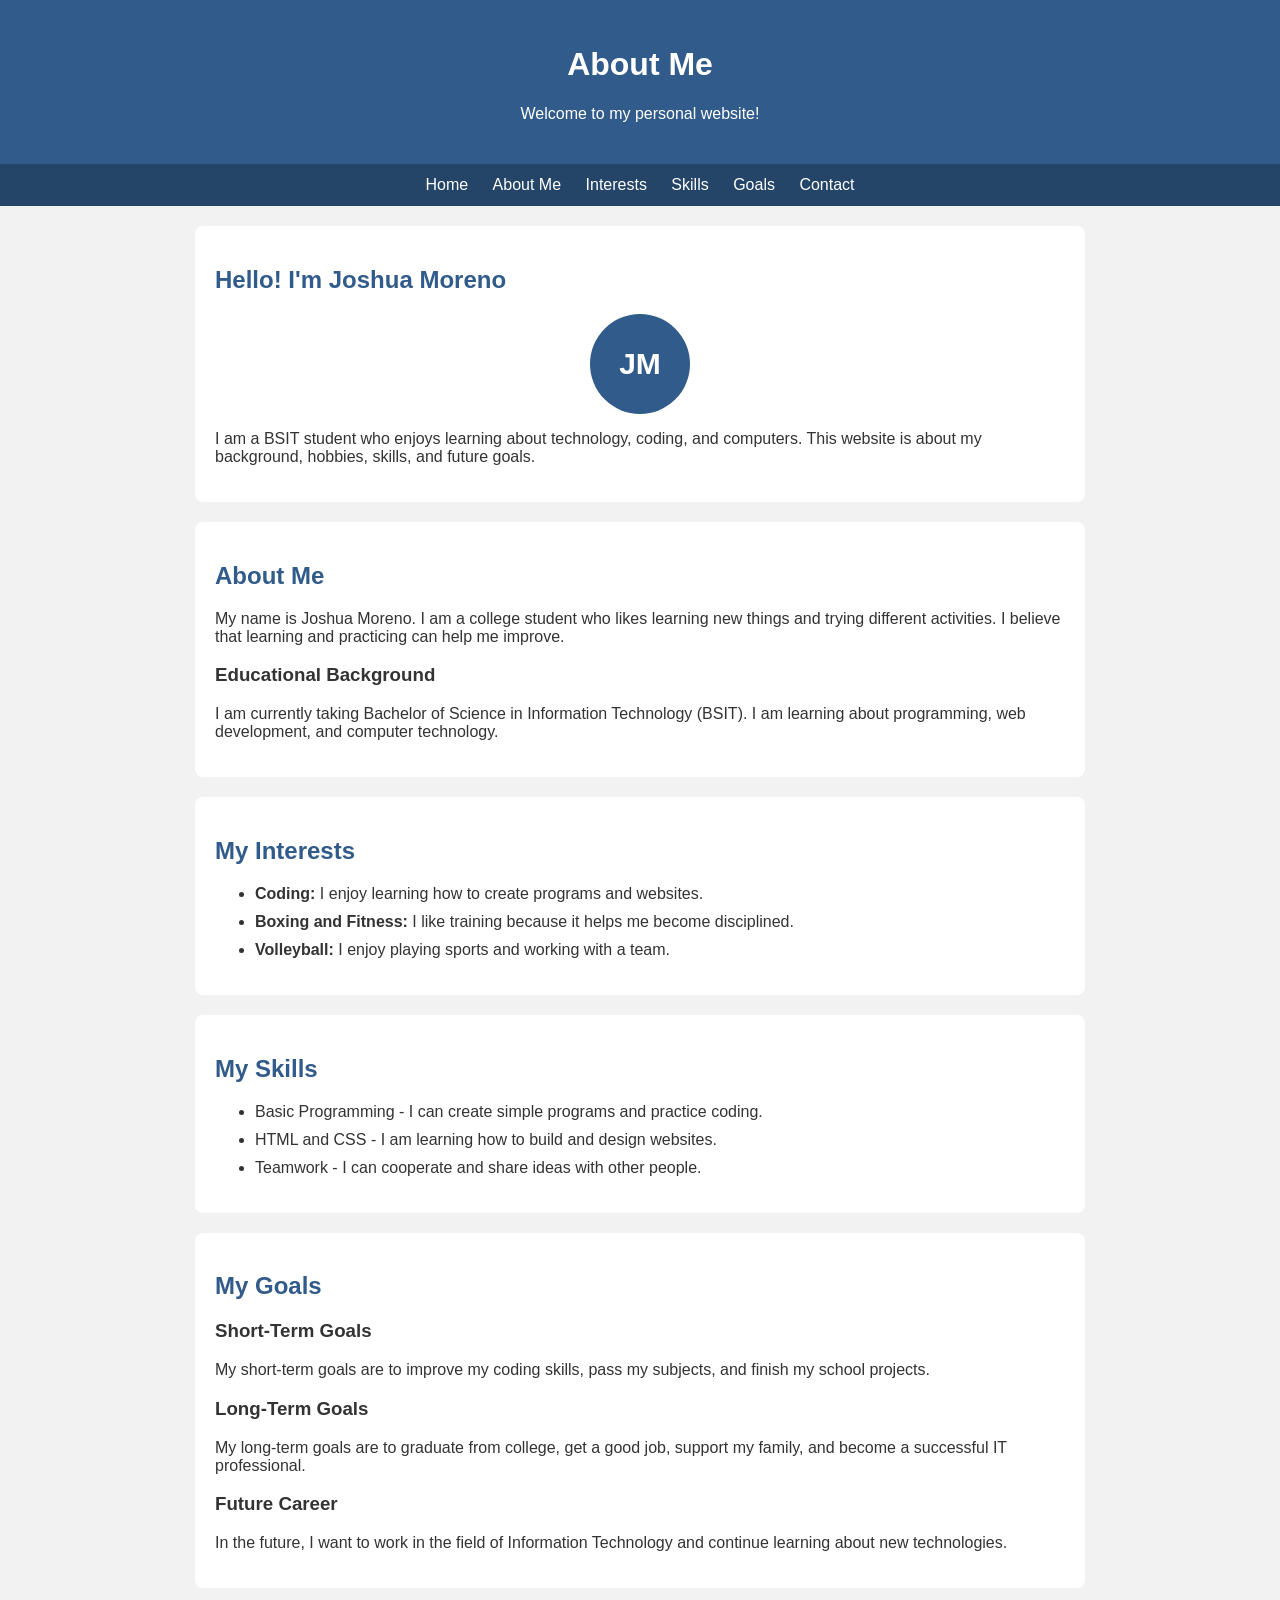
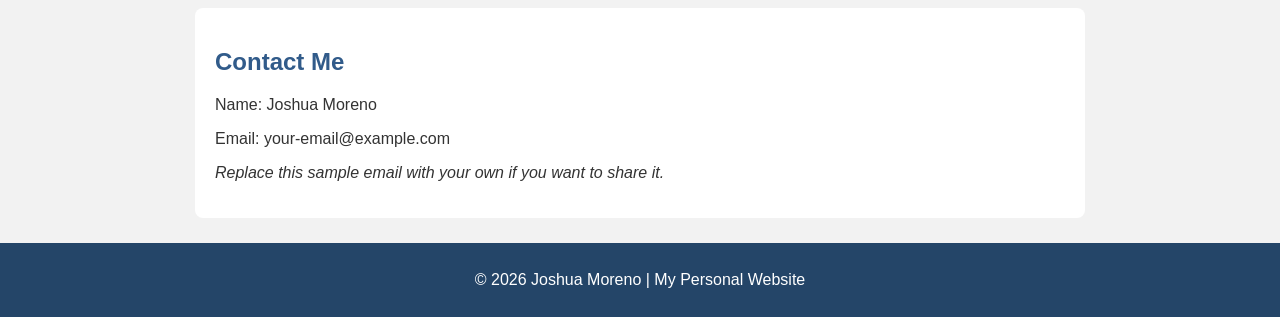
==== index.html @ 54749994 "Add files via upload" ====
<!DOCTYPE html>
<html lang="en">
<head>
    <meta charset="UTF-8">
    <meta name="viewport" content="width=device-width, initial-scale=1.0">
    <title>About Me - Joshua Moreno</title>
    <link rel="stylesheet" href="style.css">
</head>
<body>
    <header>
        <h1>About Me</h1>
        <p>Welcome to my personal website!</p>
    </header>

    <nav>
        <a href="#home">Home</a>
        <a href="#about">About Me</a>
        <a href="#interests">Interests</a>
        <a href="#skills">Skills</a>
        <a href="#goals">Goals</a>
        <a href="#contact">Contact</a>
    </nav>

    <section id="home">
        <h2>Hello! I'm Joshua Moreno</h2>
        <div class="profile">JM</div>
        <p>I am a BSIT student who enjoys learning about technology, coding, and computers. This website is about my background, hobbies, skills, and future goals.</p>
    </section>

    <section id="about">
        <h2>About Me</h2>
        <p>My name is Joshua Moreno. I am a college student who likes learning new things and trying different activities. I believe that learning and practicing can help me improve.</p>
        <h3>Educational Background</h3>
        <p>I am currently taking Bachelor of Science in Information Technology (BSIT). I am learning about programming, web development, and computer technology.</p>
    </section>

    <section id="interests">
        <h2>My Interests</h2>
        <ul>
            <li><strong>Coding:</strong> I enjoy learning how to create programs and websites.</li>
            <li><strong>Boxing and Fitness:</strong> I like training because it helps me become disciplined.</li>
            <li><strong>Volleyball:</strong> I enjoy playing sports and working with a team.</li>
        </ul>
    </section>

    <section id="skills">
        <h2>My Skills</h2>
        <ul>
            <li>Basic Programming - I can create simple programs and practice coding.</li>
            <li>HTML and CSS - I am learning how to build and design websites.</li>
            <li>Teamwork - I can cooperate and share ideas with other people.</li>
        </ul>
    </section>

    <section id="goals">
        <h2>My Goals</h2>
        <h3>Short-Term Goals</h3>
        <p>My short-term goals are to improve my coding skills, pass my subjects, and finish my school projects.</p>
        <h3>Long-Term Goals</h3>
        <p>My long-term goals are to graduate from college, get a good job, support my family, and become a successful IT professional.</p>
        <h3>Future Career</h3>
        <p>In the future, I want to work in the field of Information Technology and continue learning about new technologies.</p>
    </section>

    <section id="contact">
        <h2>Contact Me</h2>
        <p>Name: Joshua Moreno</p>
        <p>Email: your-email@example.com</p>
        <p><em>Replace this sample email with your own if you want to share it.</em></p>
    </section>

    <footer>
        <p>© 2026 Joshua Moreno | My Personal Website</p>
    </footer>
</body>
</html>
---- style.css ----
/* Simple CSS for my personal website */

body {
    font-family: Arial, sans-serif;
    background-color: #f2f2f2;
    color: #333333;
    margin: 0;
    padding: 0;
}

header {
    background-color: #315b8a;
    color: white;
    text-align: center;
    padding: 25px;
}

nav {
    background-color: #244568;
    text-align: center;
    padding: 12px;
}

nav a {
    color: white;
    text-decoration: none;
    margin: 10px;
}

nav a:hover {
    text-decoration: underline;
}

section {
    background-color: white;
    width: 80%;
    max-width: 850px;
    margin: 20px auto;
    padding: 20px;
    border-radius: 8px;
}

h2 {
    color: #315b8a;
}

.profile {
    background-color: #315b8a;
    color: white;
    width: 100px;
    height: 100px;
    line-height: 100px;
    text-align: center;
    border-radius: 50%;
    font-size: 30px;
    font-weight: bold;
    margin: 15px auto;
}

li {
    margin-bottom: 10px;
}

footer {
    background-color: #244568;
    color: white;
    text-align: center;
    padding: 12px;
    margin-top: 25px;
}

@media screen and (max-width: 600px) {
    nav a {
        display: inline-block;
        margin: 6px;
    }

    section {
        width: 85%;
    }
}
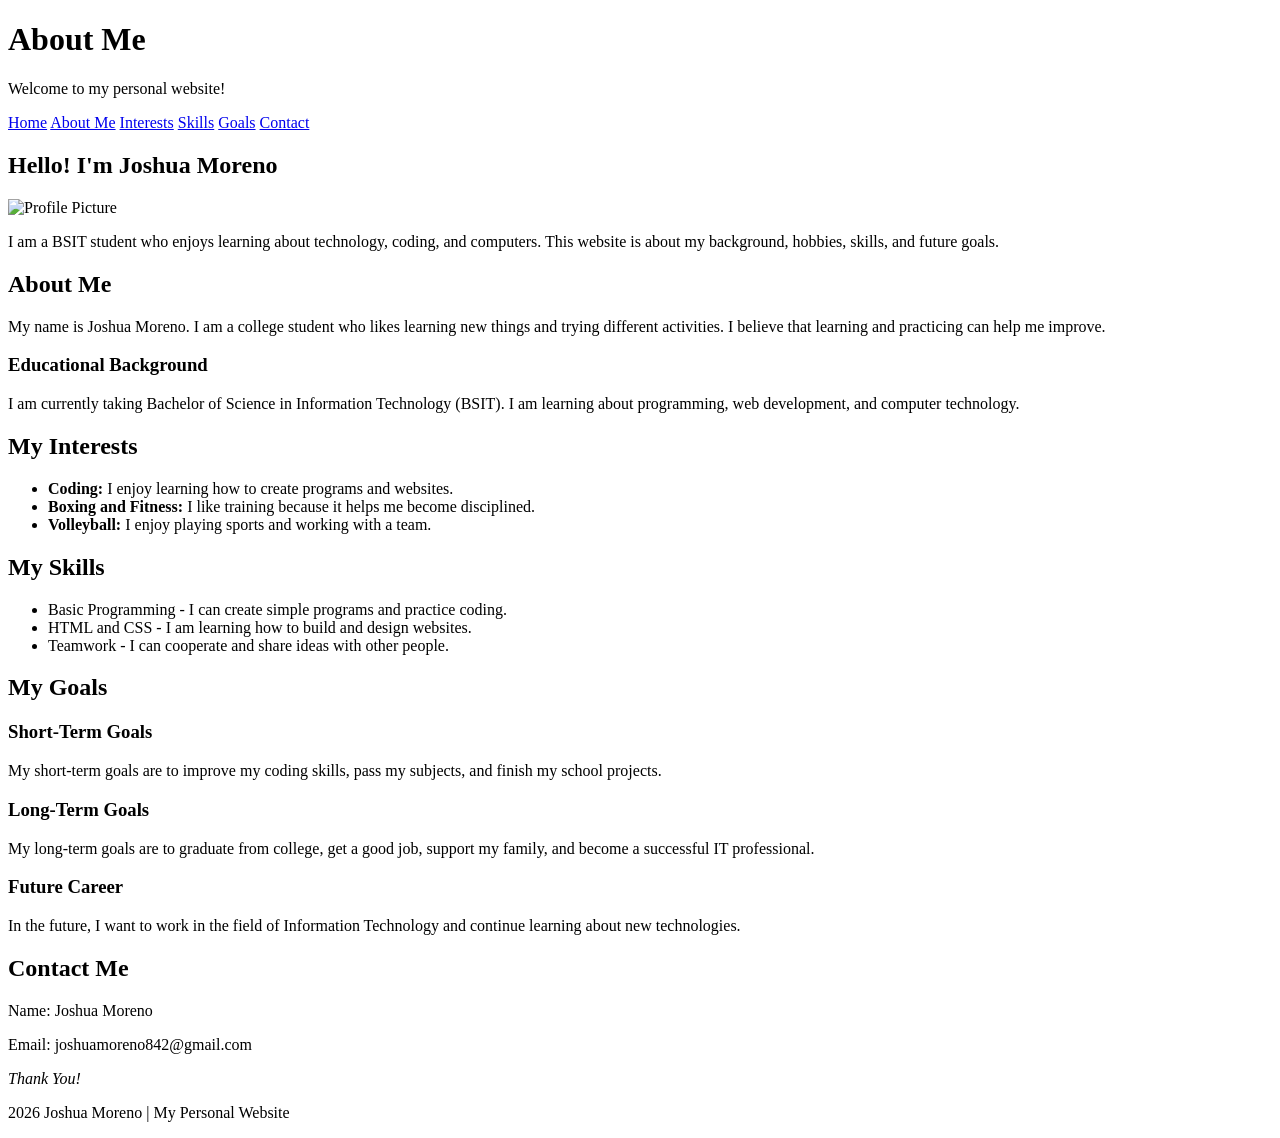
==== commit 43f7c397: "Rename new.html to index.html" ====
--- a/index.html
+++ b/index.html
@@ -4,7 +4,7 @@
     <meta charset="UTF-8">
     <meta name="viewport" content="width=device-width, initial-scale=1.0">
     <title>About Me - Joshua Moreno</title>
-    <link rel="stylesheet" href="style.css">
+    <link rel="stylesheet" href="../proyekto/style.css">
 </head>
 <body>
     <header>
@@ -23,7 +23,9 @@
 
     <section id="home">
         <h2>Hello! I'm Joshua Moreno</h2>
-        <div class="profile">JM</div>
+        <div class="profile">
+            <img src="../proyekto/picmo.jpg" alt="Profile Picture" width="200" height="200">
+        </div>
         <p>I am a BSIT student who enjoys learning about technology, coding, and computers. This website is about my background, hobbies, skills, and future goals.</p>
     </section>
 
@@ -65,12 +67,12 @@
     <section id="contact">
         <h2>Contact Me</h2>
         <p>Name: Joshua Moreno</p>
-        <p>Email: your-email@example.com</p>
-        <p><em>Replace this sample email with your own if you want to share it.</em></p>
+        <p>Email: joshuamoreno842@gmail.com</p>
+        <p><em>Thank You!</em></p>
     </section>
 
     <footer>
-        <p>© 2026 Joshua Moreno | My Personal Website</p>
+        <p>2026 Joshua Moreno | My Personal Website</p>
     </footer>
 </body>
 </html>
